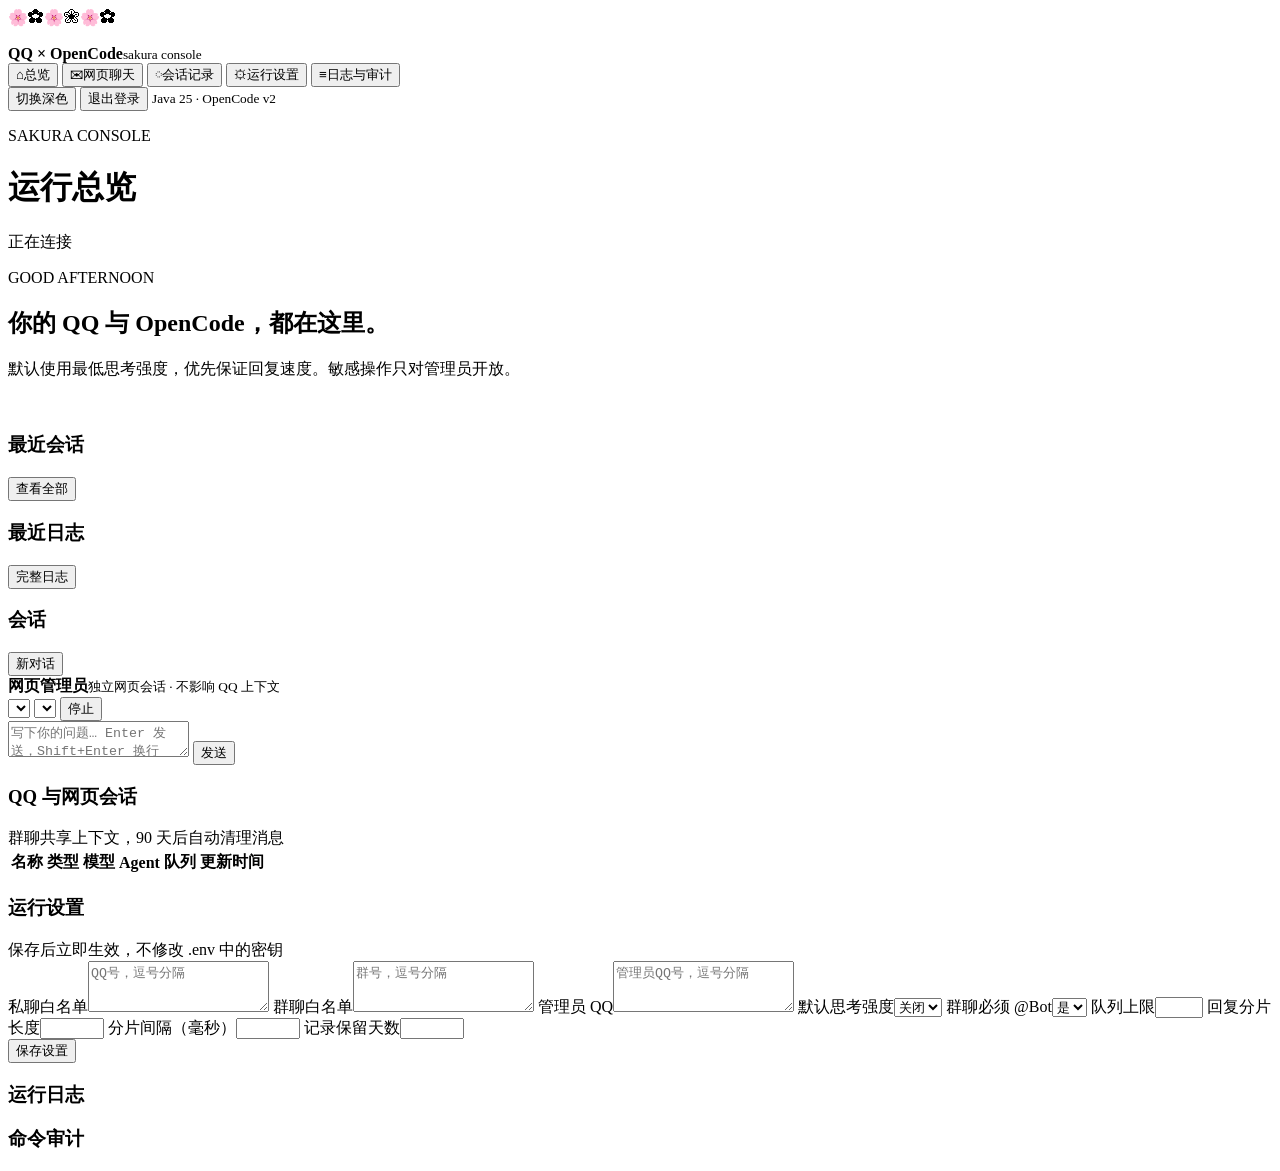
==== src/main/resources/static/index.html @ 0ffdf3ad "feat: connect QQ OneBot to OpenCode with admin console" ====
<!doctype html>
<html lang="zh-CN" data-theme="light">
<head>
  <meta charset="utf-8">
  <meta name="viewport" content="width=device-width, initial-scale=1">
  <meta name="theme-color" content="#fff7fb">
  <title>QQ-OpenCode-Connect</title>
  <link rel="icon" href="/favicon.svg">
  <link rel="stylesheet" href="/styles.css">
</head>
<body class="app-page">
  <div class="petal-field compact" aria-hidden="true">
    <span>🌸</span><span>✿</span><span>🌸</span><span>❀</span><span>🌸</span><span>✿</span>
  </div>
  <div class="app-shell">
    <aside class="sidebar glass">
      <div class="brand-mark">
        <img src="/favicon.svg" alt="">
        <div><strong>QQ × OpenCode</strong><small>sakura console</small></div>
      </div>
      <nav class="nav" aria-label="主导航">
        <button data-view="overview" class="active"><span>⌂</span>总览</button>
        <button data-view="chat"><span>✉</span>网页聊天</button>
        <button data-view="sessions"><span>◌</span>会话记录</button>
        <button data-view="settings"><span>⚙</span>运行设置</button>
        <button data-view="logs"><span>≡</span>日志与审计</button>
      </nav>
      <div class="sidebar-footer">
        <button id="theme-toggle" class="ghost">切换深色</button>
        <button id="logout" class="ghost">退出登录</button>
        <small>Java 25 · OpenCode v2</small>
      </div>
    </aside>

    <main class="main">
      <header class="topbar glass">
        <div>
          <p class="eyebrow">SAKURA CONSOLE</p>
          <h1 id="view-title">运行总览</h1>
        </div>
        <div class="live-pill"><i id="live-dot"></i><span id="live-text">正在连接</span></div>
      </header>

      <section id="view-overview" class="view active">
        <div class="hero glass">
          <div>
            <p class="eyebrow">GOOD AFTERNOON</p>
            <h2>你的 QQ 与 OpenCode，都在这里。</h2>
            <p class="muted">默认使用最低思考强度，优先保证回复速度。敏感操作只对管理员开放。</p>
          </div>
          <img src="/favicon.svg" alt="" class="hero-mark">
        </div>
        <div class="cards" id="status-cards"></div>
        <div class="split">
          <article class="panel glass">
            <div class="panel-head"><h3>最近会话</h3><button data-go="sessions" class="text-button">查看全部</button></div>
            <div id="recent-sessions" class="session-list"></div>
          </article>
          <article class="panel glass">
            <div class="panel-head"><h3>最近日志</h3><button data-go="logs" class="text-button">完整日志</button></div>
            <div id="recent-logs" class="log-list compact-list"></div>
          </article>
        </div>
      </section>

      <section id="view-chat" class="view">
        <div class="chat-layout">
          <aside class="conversation-rail glass">
            <div class="panel-head"><h3>会话</h3><button id="new-chat" class="text-button">新对话</button></div>
            <div id="conversation-list" class="session-list"></div>
          </aside>
          <article class="chat-panel glass">
            <div class="chat-head">
              <div><strong id="chat-title">网页管理员</strong><small id="chat-subtitle">独立网页会话 · 不影响 QQ 上下文</small></div>
              <div class="chat-controls">
                <select id="model-select" aria-label="模型"></select>
                <select id="variant-select" aria-label="思考强度"></select>
                <button id="stop-chat" class="ghost small">停止</button>
              </div>
            </div>
            <div id="message-list" class="messages"></div>
            <form id="chat-form" class="composer">
              <textarea id="chat-input" rows="2" placeholder="写下你的问题… Enter 发送，Shift+Enter 换行" maxlength="8000"></textarea>
              <button class="primary send" type="submit">发送</button>
            </form>
          </article>
        </div>
      </section>

      <section id="view-sessions" class="view">
        <article class="panel glass">
          <div class="panel-head"><h3>QQ 与网页会话</h3><span class="muted tiny">群聊共享上下文，90 天后自动清理消息</span></div>
          <div class="table-wrap"><table><thead><tr><th>名称</th><th>类型</th><th>模型</th><th>Agent</th><th>队列</th><th>更新时间</th></tr></thead><tbody id="sessions-body"></tbody></table></div>
        </article>
      </section>

      <section id="view-settings" class="view">
        <article class="panel glass settings-panel">
          <div class="panel-head"><h3>运行设置</h3><span class="muted tiny">保存后立即生效，不修改 .env 中的密钥</span></div>
          <form id="settings-form" class="settings-grid">
            <label>私聊白名单<textarea name="allowedPrivateIds" rows="3" placeholder="QQ号，逗号分隔"></textarea></label>
            <label>群聊白名单<textarea name="allowedGroupIds" rows="3" placeholder="群号，逗号分隔"></textarea></label>
            <label>管理员 QQ<textarea name="adminQqIds" rows="3" placeholder="管理员QQ号，逗号分隔"></textarea></label>
            <label>默认思考强度<select name="defaultVariant"><option value="none">关闭</option><option value="low">低</option><option value="medium">中</option><option value="high">高</option></select></label>
            <label>群聊必须 @Bot<select name="requireMention"><option value="true">是</option><option value="false">否</option></select></label>
            <label>队列上限<input name="queueMax" type="number" min="1" max="50"></label>
            <label>回复分片长度<input name="replyChunkSize" type="number" min="200" max="4000"></label>
            <label>分片间隔（毫秒）<input name="replyDelayMs" type="number" min="0" max="5000"></label>
            <label>记录保留天数<input name="retentionDays" type="number" min="1" max="3650"></label>
            <div class="form-actions"><button class="primary" type="submit">保存设置</button><span id="settings-message" class="muted tiny"></span></div>
          </form>
        </article>
      </section>

      <section id="view-logs" class="view">
        <div class="split logs-split">
          <article class="panel glass"><div class="panel-head"><h3>运行日志</h3></div><div id="logs-list" class="log-list"></div></article>
          <article class="panel glass"><div class="panel-head"><h3>命令审计</h3></div><div id="audit-list" class="log-list"></div></article>
        </div>
      </section>
    </main>
  </div>
  <div id="toast" class="toast" role="status"></div>
  <script src="/app.js"></script>
</body>
</html>
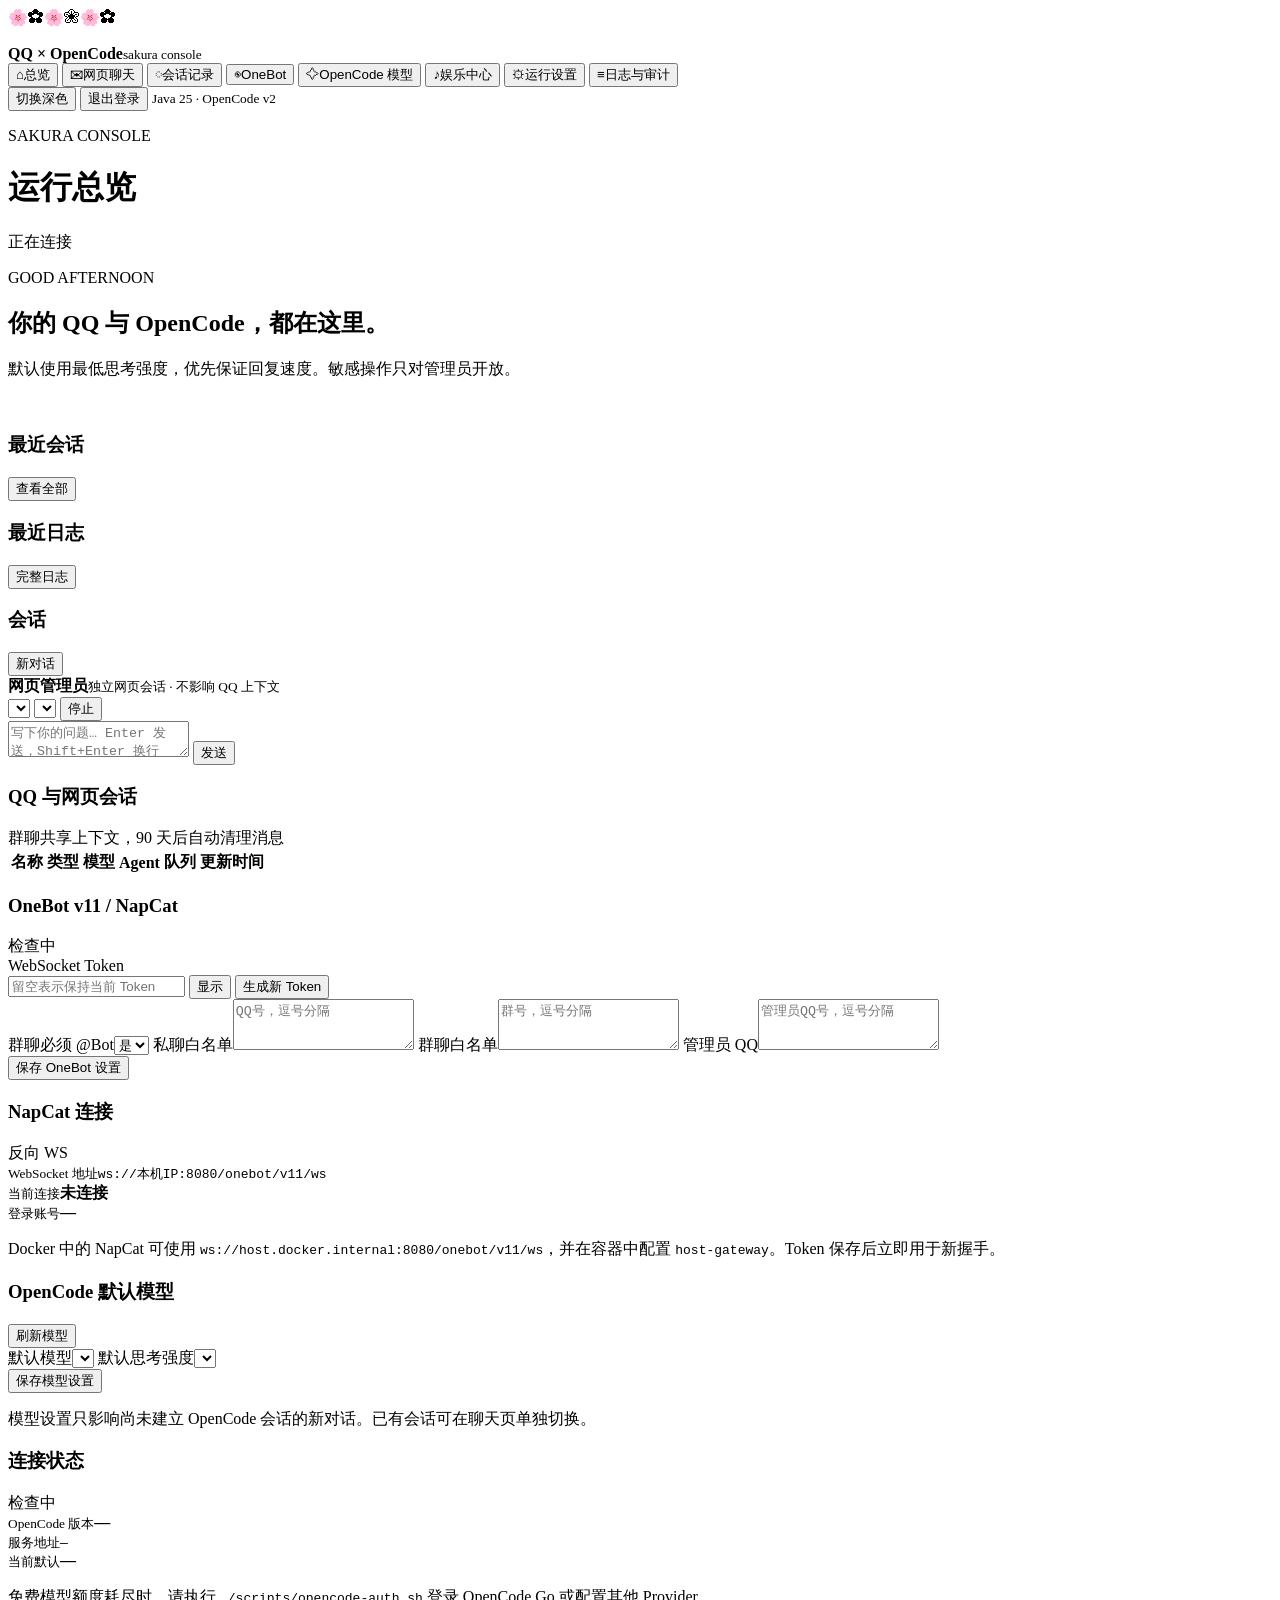
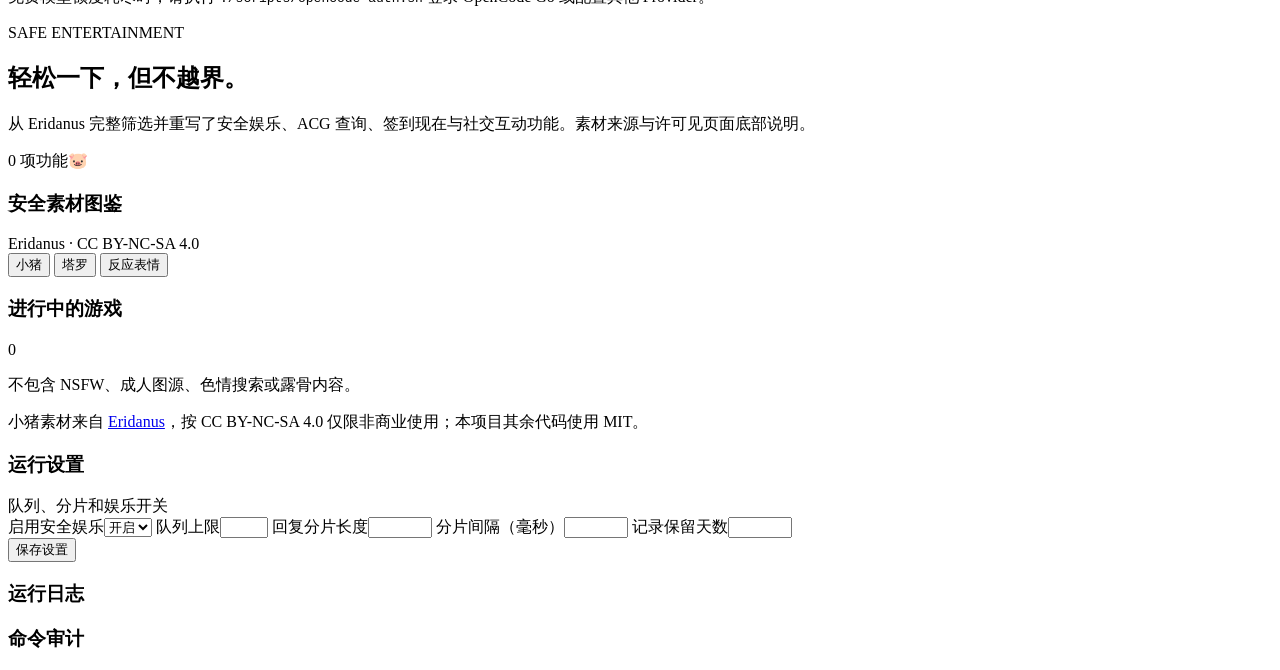
==== commit 73e8a59a: "feat: expand web settings and safe entertainment center" ====
--- a/src/main/resources/static/index.html
+++ b/src/main/resources/static/index.html
@@ -22,6 +22,9 @@
         <button data-view="overview" class="active"><span>⌂</span>总览</button>
         <button data-view="chat"><span>✉</span>网页聊天</button>
         <button data-view="sessions"><span>◌</span>会话记录</button>
+        <button data-view="onebot"><span>◉</span>OneBot</button>
+        <button data-view="opencode"><span>✧</span>OpenCode 模型</button>
+        <button data-view="entertainment"><span>♪</span>娱乐中心</button>
         <button data-view="settings"><span>⚙</span>运行设置</button>
         <button data-view="logs"><span>≡</span>日志与审计</button>
       </nav>
@@ -94,15 +97,95 @@
         </article>
       </section>
 
+      <section id="view-onebot" class="view">
+        <div class="split config-split">
+          <article class="panel glass">
+            <div class="panel-head"><h3>OneBot v11 / NapCat</h3><span id="onebot-health" class="status-chip">检查中</span></div>
+            <form id="onebot-form" class="settings-grid single-column">
+              <label>WebSocket Token
+                <div class="secret-row">
+                  <input id="onebot-token" name="token" type="password" autocomplete="new-password" placeholder="留空表示保持当前 Token">
+                  <button type="button" id="toggle-onebot-token" class="ghost small">显示</button>
+                  <button type="button" id="regenerate-onebot-token" class="ghost small">生成新 Token</button>
+                </div>
+                <small id="onebot-token-preview" class="muted"></small>
+              </label>
+              <label>群聊必须 @Bot<select name="requireMention"><option value="true">是</option><option value="false">否</option></select></label>
+              <label>私聊白名单<textarea name="allowedPrivateIds" rows="3" placeholder="QQ号，逗号分隔"></textarea></label>
+              <label>群聊白名单<textarea name="allowedGroupIds" rows="3" placeholder="群号，逗号分隔"></textarea></label>
+              <label>管理员 QQ<textarea name="adminQqIds" rows="3" placeholder="管理员QQ号，逗号分隔"></textarea></label>
+              <div class="form-actions"><button class="primary" type="submit">保存 OneBot 设置</button><span id="onebot-message" class="muted tiny"></span></div>
+            </form>
+          </article>
+          <article class="panel glass guide-panel">
+            <div class="panel-head"><h3>NapCat 连接</h3><span class="badge">反向 WS</span></div>
+            <div class="info-list">
+              <div><small>WebSocket 地址</small><code id="onebot-ws-url">ws://本机IP:8080/onebot/v11/ws</code></div>
+              <div><small>当前连接</small><strong id="onebot-connection">未连接</strong></div>
+              <div><small>登录账号</small><strong id="onebot-self-id">—</strong></div>
+            </div>
+            <p class="safe-note">Docker 中的 NapCat 可使用 <code>ws://host.docker.internal:8080/onebot/v11/ws</code>，并在容器中配置 <code>host-gateway</code>。Token 保存后立即用于新握手。</p>
+          </article>
+        </div>
+      </section>
+
+      <section id="view-opencode" class="view">
+        <div class="split config-split">
+          <article class="panel glass">
+            <div class="panel-head"><h3>OpenCode 默认模型</h3><button id="refresh-models" class="text-button">刷新模型</button></div>
+            <form id="opencode-form" class="settings-grid single-column">
+              <label>默认模型<select id="opencode-model" name="model"></select></label>
+              <label>默认思考强度<select id="opencode-variant" name="variant"></select></label>
+              <div class="form-actions"><button class="primary" type="submit">保存模型设置</button><span id="opencode-message" class="muted tiny"></span></div>
+            </form>
+            <p class="safe-note">模型设置只影响尚未建立 OpenCode 会话的新对话。已有会话可在聊天页单独切换。</p>
+          </article>
+          <article class="panel glass guide-panel">
+            <div class="panel-head"><h3>连接状态</h3><span id="opencode-health" class="status-chip">检查中</span></div>
+            <div class="info-list">
+              <div><small>OpenCode 版本</small><strong id="opencode-version">—</strong></div>
+              <div><small>服务地址</small><code id="opencode-base-url">—</code></div>
+              <div><small>当前默认</small><strong id="opencode-active-default">—</strong></div>
+            </div>
+            <p class="safe-note">免费模型额度耗尽时，请执行 <code>./scripts/opencode-auth.sh</code> 登录 OpenCode Go 或配置其他 Provider。</p>
+          </article>
+        </div>
+      </section>
+
+      <section id="view-entertainment" class="view">
+        <article class="panel glass entertainment-hero">
+          <div>
+            <p class="eyebrow">SAFE ENTERTAINMENT</p>
+            <h2>轻松一下，但不越界。</h2>
+            <p class="muted">从 Eridanus 完整筛选并重写了安全娱乐、ACG 查询、签到现在与社交互动功能。素材来源与许可见页面底部说明。</p>
+          </div>
+          <div class="entertainment-hero-meta"><span id="entertainment-count" class="badge">0 项功能</span><span class="entertainment-mark">🐷</span></div>
+        </article>
+        <div id="entertainment-feature-groups" class="feature-groups"></div>
+        <div class="split">
+          <article class="panel glass asset-panel">
+            <div class="panel-head"><h3>安全素材图鉴</h3><span class="muted tiny">Eridanus · CC BY-NC-SA 4.0</span></div>
+            <div class="asset-tabs" role="tablist" aria-label="素材分类">
+              <button class="active" data-gallery="pig">小猪</button>
+              <button data-gallery="tarot">塔罗</button>
+              <button data-gallery="sticker">反应表情</button>
+            </div>
+            <div id="asset-gallery" class="pig-gallery"></div>
+          </article>
+          <article class="panel glass">
+            <div class="panel-head"><h3>进行中的游戏</h3><span id="active-game-count" class="badge">0</span></div>
+            <div id="active-games" class="session-list"></div>
+            <p class="safe-note">不包含 NSFW、成人图源、色情搜索或露骨内容。</p>
+            <p class="safe-note">小猪素材来自 <a href="https://github.com/AOrbitron/Eridanus" target="_blank" rel="noreferrer">Eridanus</a>，按 CC BY-NC-SA 4.0 仅限非商业使用；本项目其余代码使用 MIT。</p>
+          </article>
+        </div>
+      </section>
+
       <section id="view-settings" class="view">
         <article class="panel glass settings-panel">
-          <div class="panel-head"><h3>运行设置</h3><span class="muted tiny">保存后立即生效，不修改 .env 中的密钥</span></div>
+          <div class="panel-head"><h3>运行设置</h3><span class="muted tiny">队列、分片和娱乐开关</span></div>
           <form id="settings-form" class="settings-grid">
-            <label>私聊白名单<textarea name="allowedPrivateIds" rows="3" placeholder="QQ号，逗号分隔"></textarea></label>
-            <label>群聊白名单<textarea name="allowedGroupIds" rows="3" placeholder="群号，逗号分隔"></textarea></label>
-            <label>管理员 QQ<textarea name="adminQqIds" rows="3" placeholder="管理员QQ号，逗号分隔"></textarea></label>
-            <label>默认思考强度<select name="defaultVariant"><option value="none">关闭</option><option value="low">低</option><option value="medium">中</option><option value="high">高</option></select></label>
-            <label>群聊必须 @Bot<select name="requireMention"><option value="true">是</option><option value="false">否</option></select></label>
+            <label>启用安全娱乐<select name="entertainmentEnabled"><option value="true">开启</option><option value="false">关闭</option></select></label>
             <label>队列上限<input name="queueMax" type="number" min="1" max="50"></label>
             <label>回复分片长度<input name="replyChunkSize" type="number" min="200" max="4000"></label>
             <label>分片间隔（毫秒）<input name="replyDelayMs" type="number" min="0" max="5000"></label>
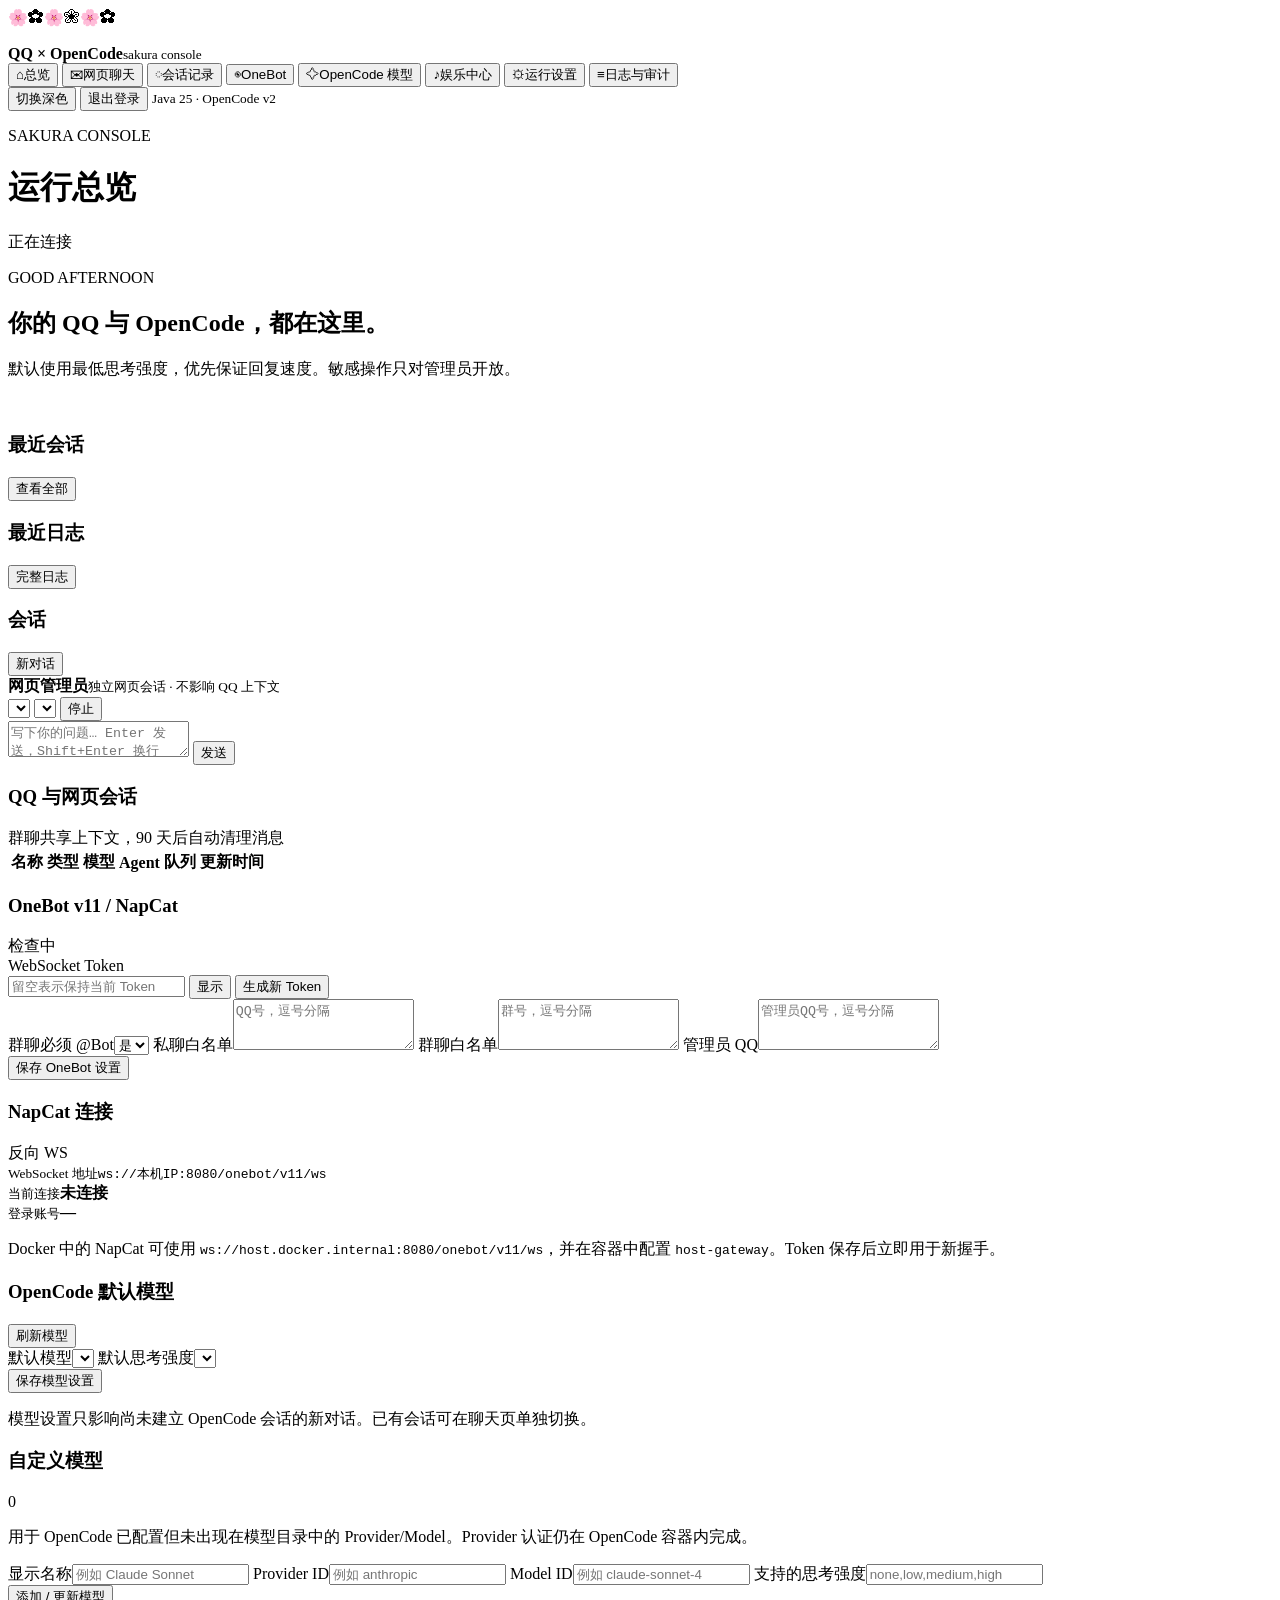
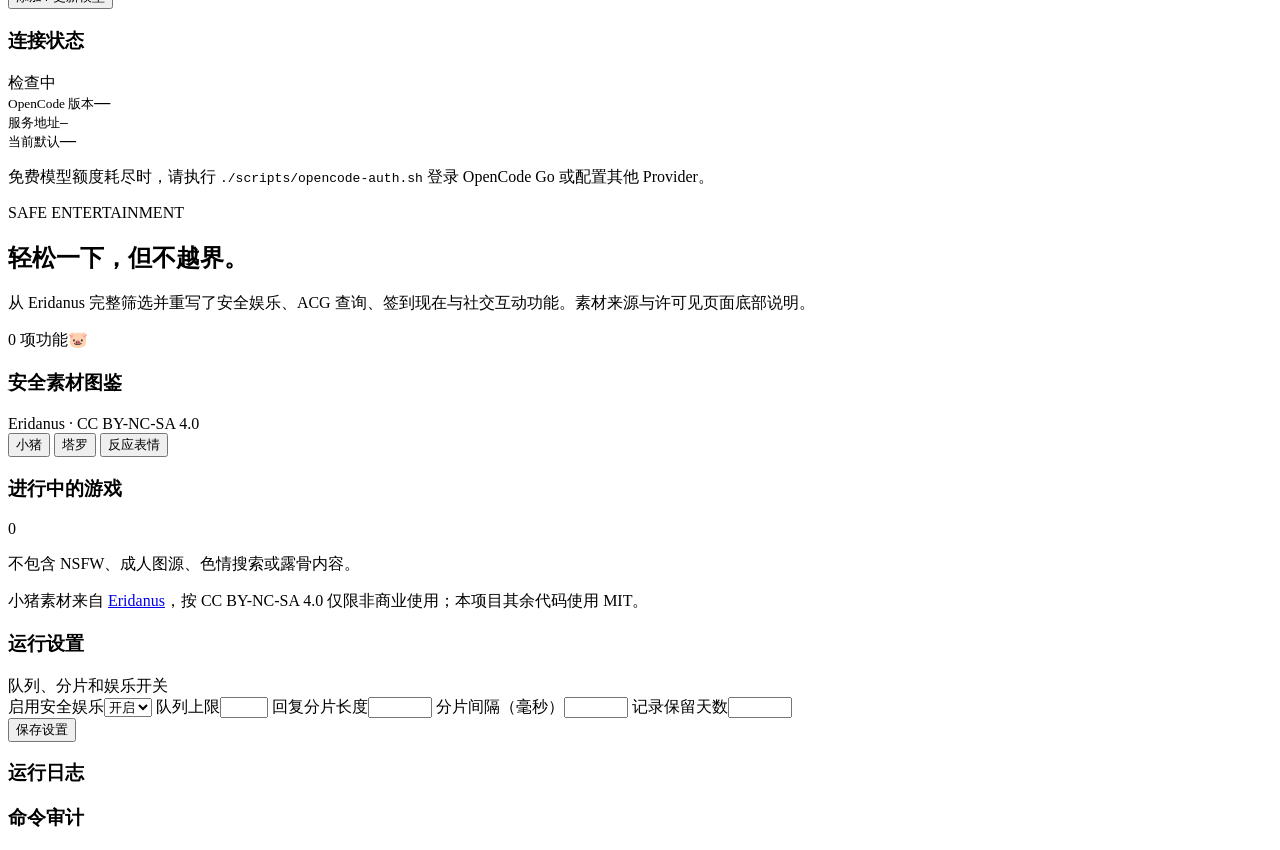
==== commit 89abfe04: "feat: add custom OpenCode models" ====
--- a/src/main/resources/static/index.html
+++ b/src/main/resources/static/index.html
@@ -139,6 +139,18 @@
               <div class="form-actions"><button class="primary" type="submit">保存模型设置</button><span id="opencode-message" class="muted tiny"></span></div>
             </form>
             <p class="safe-note">模型设置只影响尚未建立 OpenCode 会话的新对话。已有会话可在聊天页单独切换。</p>
+            <div class="custom-model-section">
+              <div class="panel-head"><h3>自定义模型</h3><span id="custom-model-count" class="badge">0</span></div>
+              <p class="muted tiny">用于 OpenCode 已配置但未出现在模型目录中的 Provider/Model。Provider 认证仍在 OpenCode 容器内完成。</p>
+              <form id="custom-model-form" class="settings-grid custom-model-form">
+                <label>显示名称<input name="displayName" maxlength="255" placeholder="例如 Claude Sonnet"></label>
+                <label>Provider ID<input name="providerId" maxlength="96" required placeholder="例如 anthropic"></label>
+                <label>Model ID<input name="modelId" maxlength="255" required placeholder="例如 claude-sonnet-4"></label>
+                <label>支持的思考强度<input name="variants" placeholder="none,low,medium,high"></label>
+                <div class="form-actions"><button class="primary" type="submit">添加 / 更新模型</button><span id="custom-model-message" class="muted tiny"></span></div>
+              </form>
+              <div id="custom-model-list" class="custom-model-list"></div>
+            </div>
           </article>
           <article class="panel glass guide-panel">
             <div class="panel-head"><h3>连接状态</h3><span id="opencode-health" class="status-chip">检查中</span></div>
